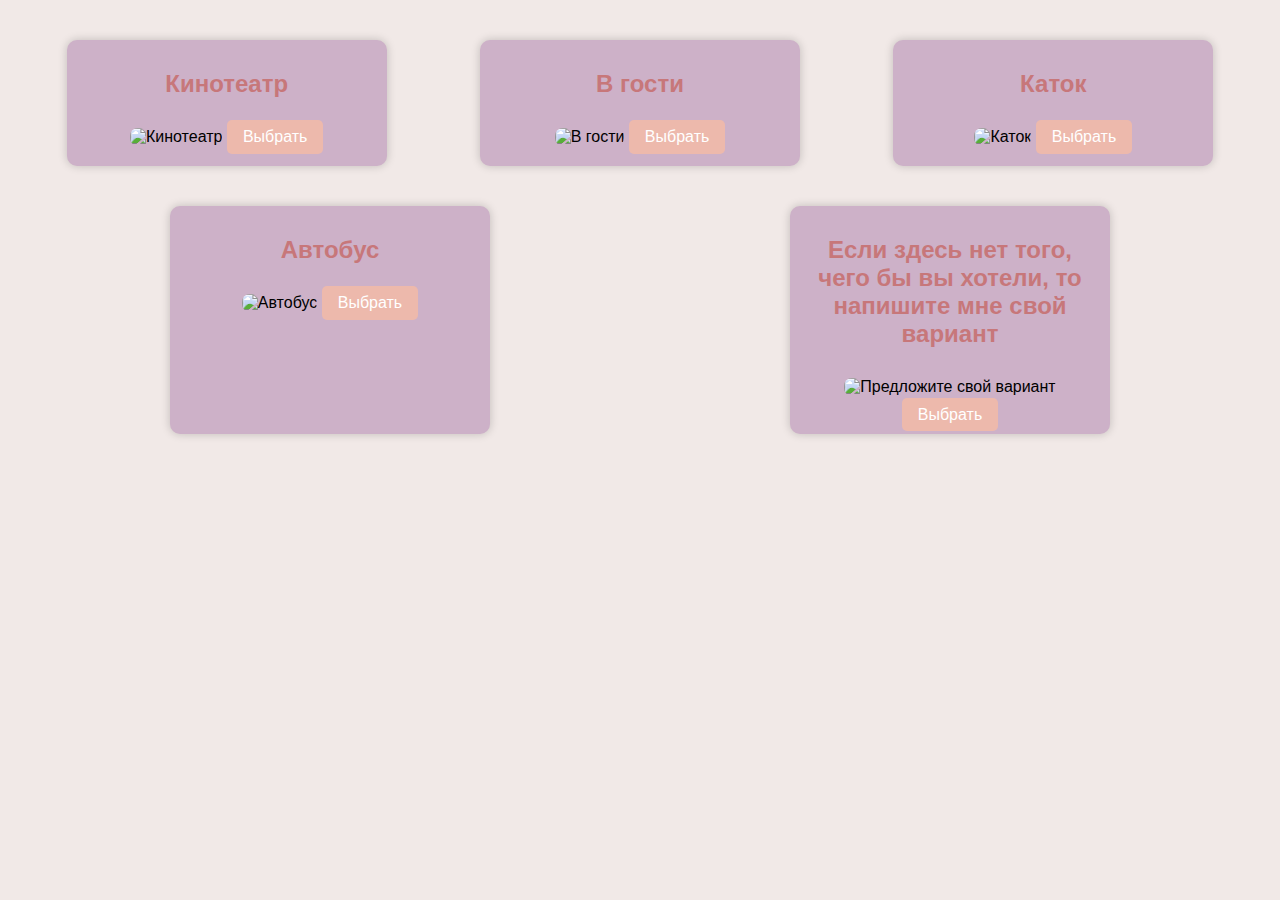
==== gallery.html @ 15f28efb "Add files via upload" ====
<!-- gallery.html -->
<!DOCTYPE html>
<html lang="en">
<head>
  <meta charset="UTF-8">
  <meta name="viewport" content="width=device-width, initial-scale=1.0">
  <link rel="stylesheet" href="styles.css">
  <title>Gallery</title>
</head>
<body>
  <div class="gallery">
    <div class="gallery-item">
      <h2>Кинотеатр</h2>
      <img src="images/cinema.jpg" alt="Кинотеатр">
      <button onclick="selectActivity('Кинотеатр')">Выбрать</button>
    </div>

    <div class="gallery-item">
      <h2>В гости</h2>
      <img src="images/walk.jpg" alt="В гости">
      <button onclick="selectActivity('В гости')">Выбрать</button>
    </div>

    <div class="gallery-item">
      <h2>Каток</h2>
      <img src="images/skating.jpg" alt="Каток">
      <button onclick="selectActivity('Каток')">Выбрать</button>
    </div>

    <div class="gallery-item">
      <h2>Автобус</h2>
      <img src="images/bus.jpg" alt="Автобус">
      <button onclick="selectActivity('Автобус')">Выбрать</button>
    </div>

    <div class="gallery-item">
      <h2>Если здесь нет того, чего бы вы хотели, то напишите мне свой вариант</h2>
      <img src="images/unknown.jpg" alt="Предложите свой вариант">
      <a href="https://www.instagram.com/musasimyam/" class="button" target="_blank">Выбрать</a>
    </div>
  </div>
  <script src="script.js"></script>
</body>
</html>
---- styles.css ----
/* styles.css */

body {
  font-family: 'Arial', sans-serif;
  margin: 0;
  padding: 0;
  background-color: #F1E9E7;
}

.gallery {
  display: flex;
  flex-wrap: wrap;
  justify-content: space-around;
  padding: 20px;
}

.gallery-item {
  width: 300px;
  margin: 20px;
  text-align: center;
  background-color: #CDB1C8;
  padding: 10px;
  border-radius: 10px;
  box-shadow: 0 0 10px rgba(0, 0, 0, 0.2);
}

.gallery-item h2 {
  color: #C7777A;
}

.gallery-item img {
  max-width: 100%;
  border-radius: 8px;
  margin: 10px 0;
}

.gallery-item button, .gallery-item a.button {
  background-color: #EDB9AC;
  padding: 8px 16px;
  border: none;
  border-radius: 5px;
  cursor: pointer;
  font-size: 16px;
  color: #fff;
  text-decoration: none;
  transition: background-color 0.3s ease;
}

.gallery-item button:hover, .gallery-item a.button:hover {
  background-color: #C5BEB8;
}
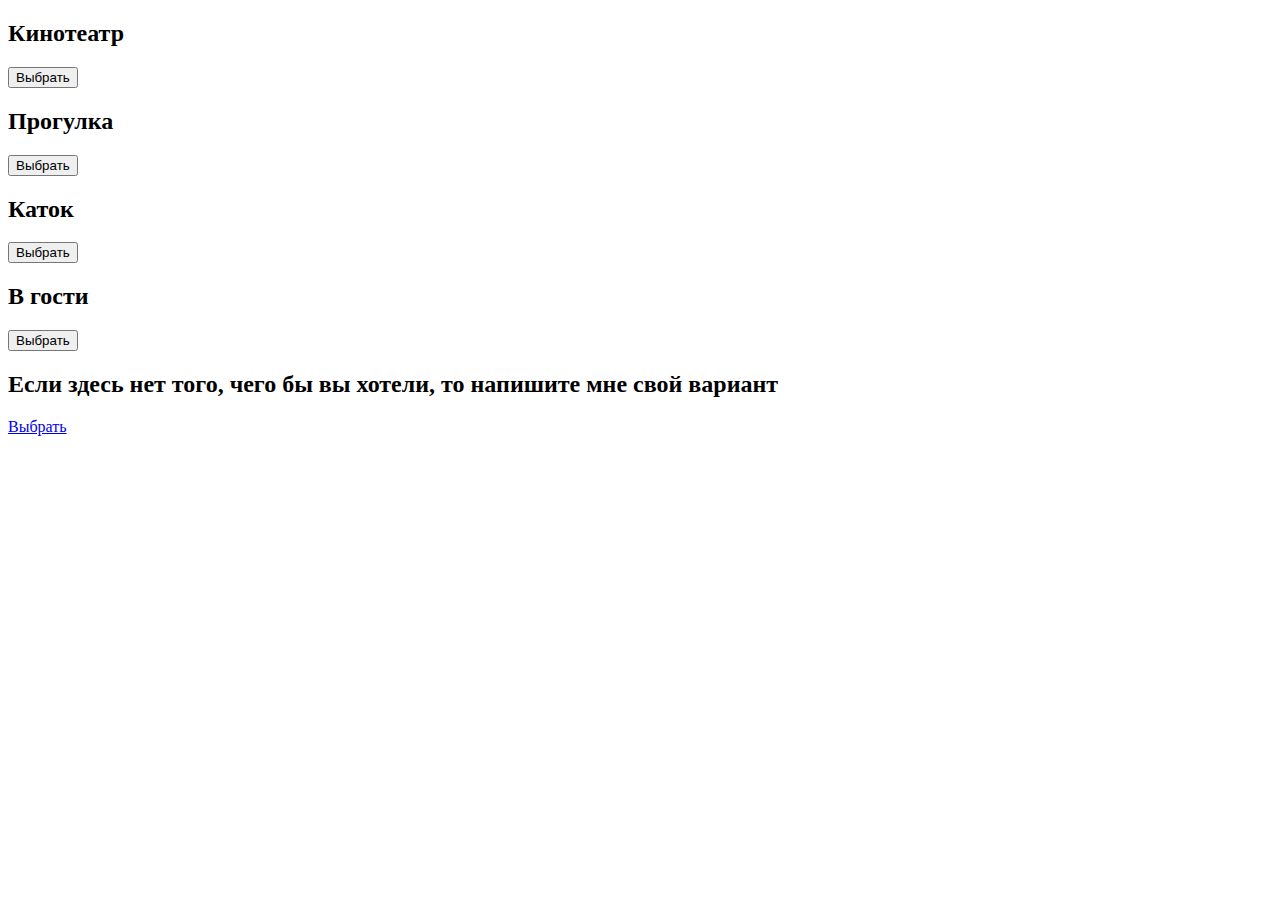
==== commit 6ddd38ce: "gallery.html" ====
--- a/gallery.html
+++ b/gallery.html
@@ -1,44 +1,38 @@
-<!-- gallery.html -->
 <!DOCTYPE html>
 <html lang="en">
 <head>
   <meta charset="UTF-8">
   <meta name="viewport" content="width=device-width, initial-scale=1.0">
-  <link rel="stylesheet" href="styles.css">
+  <link rel="stylesheet" href="styles2.css">
   <title>Gallery</title>
 </head>
 <body>
   <div class="gallery">
     <div class="gallery-item">
       <h2>Кинотеатр</h2>
-      <img src="images/cinema.jpg" alt="Кинотеатр">
       <button onclick="selectActivity('Кинотеатр')">Выбрать</button>
     </div>
 
     <div class="gallery-item">
+      <h2>Прогулка</h2>
+      <button onclick="selectActivity('Прогулка')">Выбрать</button>
+    </div>
+
+    <div class="gallery-item">
+      <h2>Каток</h2>
+      <button onclick="selectActivity('Каток')">Выбрать</button>
+    </div>
+
+    <div class="gallery-item">
       <h2>В гости</h2>
-      <img src="images/walk.jpg" alt="В гости">
       <button onclick="selectActivity('В гости')">Выбрать</button>
     </div>
 
     <div class="gallery-item">
-      <h2>Каток</h2>
-      <img src="images/skating.jpg" alt="Каток">
-      <button onclick="selectActivity('Каток')">Выбрать</button>
-    </div>
-
-    <div class="gallery-item">
-      <h2>Автобус</h2>
-      <img src="images/bus.jpg" alt="Автобус">
-      <button onclick="selectActivity('Автобус')">Выбрать</button>
-    </div>
-
-    <div class="gallery-item">
       <h2>Если здесь нет того, чего бы вы хотели, то напишите мне свой вариант</h2>
-      <img src="images/unknown.jpg" alt="Предложите свой вариант">
       <a href="https://www.instagram.com/musasimyam/" class="button" target="_blank">Выбрать</a>
     </div>
   </div>
-  <script src="script.js"></script>
+  <script src="script2.js"></script>
 </body>
 </html>
